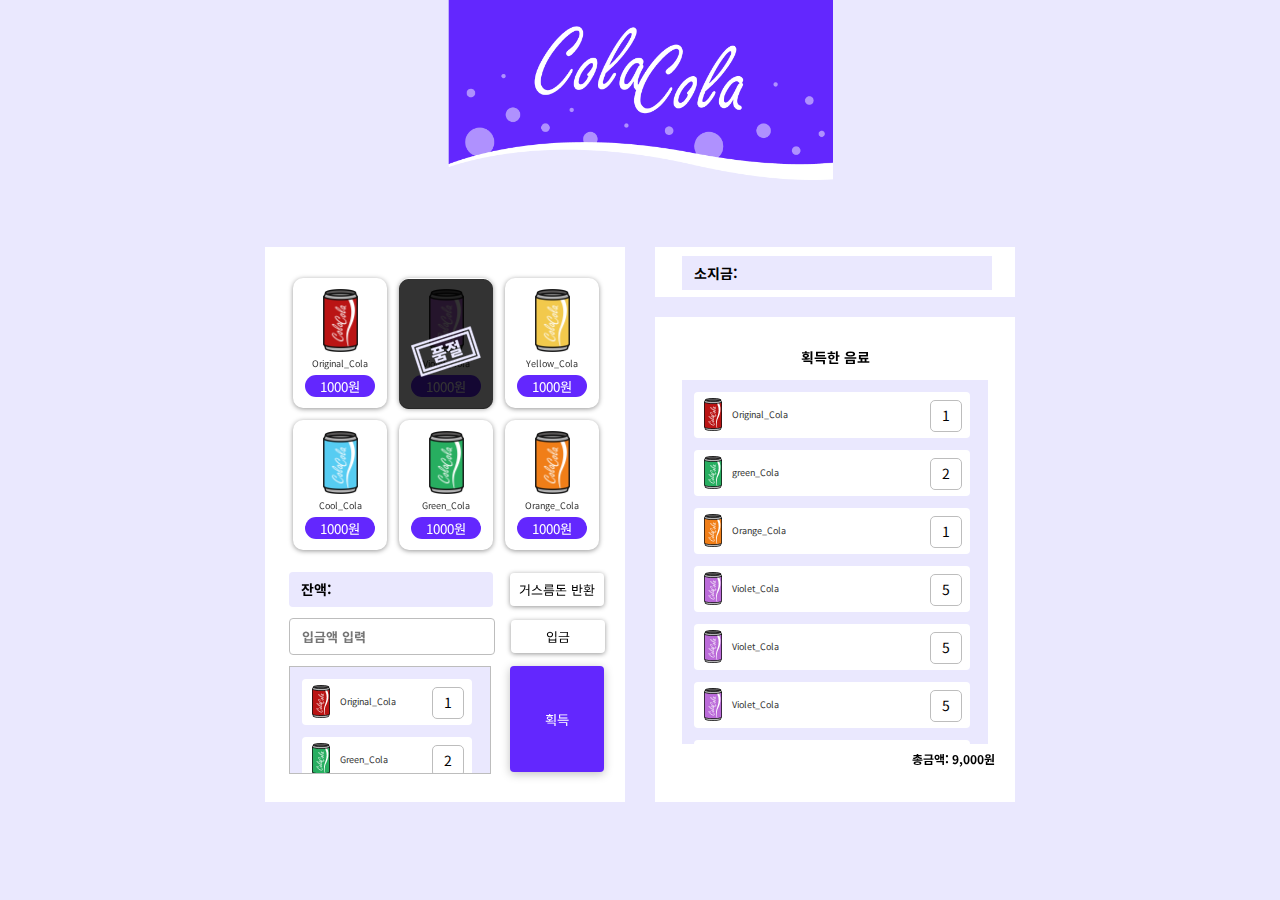
==== index.html @ 838c1625 "css 수정" ====
<!DOCTYPE html>
<html lang="ko">
<head>
    <link rel="stylesheet" href="reset.css">
    <link rel="stylesheet" href="style.css">
    <meta charset="UTF-8">
    <meta http-equiv="X-UA-Compatible" content="IE=edge">
    <meta name="viewport" content="width=device-width, initial-scale=1.0">
    <title>벤딩머신</title>
</head>
<body>
    <header class="header">
        <img class="logo-cola" src="images/logo.png" alt="코카콜라">
    </header>

    <main class="main">
        <!--음료수 고르기-->
        <section class="wrap1">
                <section class="select-cola-wrap">
                    <article class="select-cola">
                        <img src="images/Original_Cola.png" alt="original" class="img-cola">
                        <p class="">Original_Cola</p>
                        <button href="#none" class="price">1000원</button>
                    </article>
                    <article class="select-cola soldOut-cola">
                            <img src="images/Violet_Cola.png" alt="violet" class="img-cola">
                            <p class="">Violet_Cola</p>
                            <button href="#none" class="price">1000원</button>
                    </article>
                    <article class="select-cola">
                        <img src="images/Yellow_Cola.png" alt="yellow" class="img-cola">
                        <p class="">Yellow_Cola</p>
                        <button href="#none" class="price">1000원</button>
                    </article>
                        <article class="select-cola">
                            <img src="images/Cool_Cola.png" alt="cool" class="img-cola">
                            <p class="">Cool_Cola</p>
                            <button href="#none" class="price">1000원</button>
                    </article>
                    <article class="select-cola">
                        <img src="images/Green_Cola.png" alt="green" class="img-cola">
                        <p class="">Green_Cola</p>
                        <button href="#none" class="price">1000원</button>
                    </article>
                    <article class="select-cola">
                        <img src="images/Orange_Cola.png" alt="orange" class="img-cola">
                        <p class="">Orange_Cola</p>
                        <button href="#none" class="price">1000원</button>
                    </article>
                </section>

                <!--돈 계산 form-->
                <form class="form-counting" action="#none" method="post">
                    <input type="text" placeholder="잔액:" class="txt-remain">
                    <button class="bttn-remain" type="submit"> 거스름돈 반환</button>
                    <input type="text" placeholder="입금액 입력" class="txt-deposit">
                    <button class="bttn-deposit" type="submit">입금</button>
                </form>

                <!--선택 음료  확인-->
                <article class="wrap-check-menu scroll">
                    <article class="box-check-menu">
                        <img src="images/콜라_mini_red.png" alt="original">
                        <h2>Original_Cola</h2>
                        <data>1</data>
                    </article>
                    <article class="box-check-menu">
                        <img src="images/콜라_mini_green.png" alt="green">
                        <h2>Green_Cola</h2>
                        <data>2</data>
                    </article>
                    <article class="box-check-menu">
                        <img src="images/콜라_mini_green.png" alt="green">
                        <h2>Green_Cola</h2>
                        <data>3</data>
                    </article>
                </article>

                <button class="bttn-get">획득</button>

        
        </section> <!--wrap1-->

        <section class="wrap2">
            <section class="my-money">
                <input type="text" placeholder="소지금:">
            </section>
            <section class="get-list">
                <h1>획득한 음료</h1>
                <section class="get-list-box scroll ">
                    <article class="get-list-menu">
                        <img src="images/콜라_mini_red.png" alt="original">
                        <h2>Original_Cola</h2>
                        <p>1</p>
                    </article>
                    <article class="get-list-menu">
                        <img src="images/콜라_mini_green.png" alt="green">
                        <h2>green_Cola</h2>
                        <p>2</p>
                    </article>
                    <article class="get-list-menu">
                        <img src="images/콜라_mini_orange.png" alt="orange">
                        <h2>Orange_Cola</h2>
                        <p>1</p>
                    </article>
                    <article class="get-list-menu">
                        <img src="images/콜라_mini_violet.png" alt="Violet">
                        <h2>Violet_Cola</h2>
                        <p>5</p>
                    </article>
                    <article class="get-list-menu">
                        <img src="images/콜라_mini_violet.png" alt="Violet">
                        <h2>Violet_Cola</h2>
                        <p>5</p>
                    </article>

                    <article class="get-list-menu">
                        <img src="images/콜라_mini_violet.png" alt="Violet">
                        <h2>Violet_Cola</h2>
                        <p>5</p>
                    </article>

                    <article class="get-list-menu">
                        <img src="images/콜라_mini_violet.png" alt="Violet">
                        <h2>Violet_Cola</h2>
                        <p>5</p>
                    </article>

                    <article class="get-list-menu">
                        <img src="images/콜라_mini_violet.png" alt="Violet">
                        <h2>Violet_Cola</h2>
                        <p>5</p>
                    </article>

                    <article class="get-list-menu">
                        <img src="images/콜라_mini_violet.png" alt="Violet">
                        <h2>Violet_Cola</h2>
                        <p>5</p>
                    </article>
                    
                </section>
                <p class="total-cost"><strong>총금액: 9,000원</strong></p>
        </section> <!--wrap2-->

    </main>
</body>
</html>
---- style.css ----
@import url('https://fonts.googleapis.com/css2?family=Nanum+Gothic&family=Noto+Sans+KR&family=Noto+Sans:ital,wght@0,300;1,200&family=Rubik+Bubbles&display=swap');

*{
    font-family: 'Noto Sans KR';
}

input::placeholder{
    font-weight: bold;
    padding-left: 10px;
}

body{
    margin: 0;
    padding: 0;
    background-color: #EAE8FE;
}

h2{
    margin: 0;
    font-size: inherit;
    font-weight: inherit;
}

.logo-cola{
    display: block;
    width: 386px;
    margin: 0 auto;
}

.main{
    width: 750px;
    margin: 67px auto;
    padding-bottom: 31px;
    overflow: hidden;
}


.wrap1{
    width: 360px;
    background-color: white;
    overflow: hidden;
    float: left;
    padding-bottom: 28px;

}

.select-cola-wrap{
    display: flex;
    width: 326px;
    flex-wrap: wrap;
    margin-top: 31px;
    margin-right: 12px;
    padding-left: 28px;
}

.select-cola-wrap::after{
    content: url(images/품절_background.png);
    display: block;
    height: 100px;
    margin: -283px 0 0 106px;

}


.select-cola{
    margin-right: 12px;
    margin-bottom: 12px;
    width: 94px;
    height: 130px;
    text-align: center;
    box-shadow: 0 1px 5px 0 #969696;
    border-radius: 10px;
}

.select-cola:hover{
    outline: 3px solid #6327FE;
}

.select-cola .img-cola{
    width: 35px;
    margin-top: 11px;
}

.select-cola p{
    font-size: 9px;
    color: #333333;
    margin: 6px 0 7px 0;
}

.select-cola .price{
    border: 0;
    width: 70px;
    height: 22px;
    background-color: #6327FE;
    border-radius: 50px;
    color: white;
}

.form-counting{
    margin: 10px 0 11px 24px;

}

.form-counting .txt-remain{
    margin-bottom: 11px;
    margin-right: 13px;
    width: 200px;
    height: 33px;
    background-color: #EAE8FE;
    border: 0;
    border-radius: 4px;
}


.txt-remain::placeholder{
    font-size: 14px;
    line-height: 20px;
    color: black;
}

.form-counting .txt-deposit{
    margin-right: 12px;
    width: 200px;
    height: 33px;
    background-color: #ffffff;
    font-weight: 500;
    font-size: 13px;
    color: #BDBDBD;
    border-radius: 4px;
    border: 1px solid #BDBDBD;
}

.form-counting .bttn-remain, .form-counting .bttn-deposit
{
    width: 94px;
    height: 33px;
    border: 0;
    background: #FFFFFF;
    box-shadow: 0 1px 5px 0 #969696;
    border-radius: 4px;
    font-size: 13px;
}

.wrap-check-menu{
    float: left;
    width: 200px;
    height: 106px;
    margin-left: 24px;
    background-color: #EAE8FE;
    border: 1px solid #BDBDBD;
    overflow: hidden scroll ;
}

.box-check-menu{
    margin: 12px 0 6px 12px;
    width: 170px;
    height: 46px;
    background-color: white;
    border-radius: 4px;  
    overflow: hidden;
}

.box-check-menu img{
    float: left; 
    margin-left: 10px ;
    margin-top: 6px;
}

.box-check-menu h2{
    float: left;
    font-size: 9px;
    color: #333333;
    margin-left: 10px;
    margin-top: 18px;
}

.box-check-menu data{
    float: right;
    margin: 8px;
    width: 30px;
    height: 30px;
    border: 1px solid #BDBDBD;
    border-radius: 5px;
    font-size: 14px;
    text-align: center;
    vertical-align: middle;
    line-height: 2;
}

.bttn-get{
    float: right;
    margin-right: 21px;
    width: 94px;
    height: 106px;
    background-color: #6327FE;
    box-shadow: 0px 2px 10px rgba(0, 0, 0, 0.25);
    border-radius: 4px;
    border: 0;
    color: #FFFFFF;

}


.wrap2{
    width: 360px;
    float: right;
}

.my-money{
    width: 360px;
    height: 50px;
    background-color: white;
    margin-bottom: 20px;
}

.my-money input{
    width: 306px;
    height: 32px;
    background-color: #EAE8FE;
    border: 0;
    margin: 9px 27px;
}

.my-money input::placeholder{
    font-size: 14px;
    line-height: 20px;
    color: black;
}

.get-list{
    width: 360px;
    background-color: white;
    padding: 30px 0 35px 0 ;
}

.get-list h1{
    font-weight: 700;
    font-size: 14px;
    line-height: 20px;
    text-align: center;
    padding-bottom: 13px;

}

.get-list-box{
    width: 306px;
    height: 364px;
    overflow: hidden scroll;
    background-color: #EAE8FE;
    margin: 0 auto;
}

.get-list-menu{
    margin: 12px 0 6px 12px;
    width: 276px;
    height: 46px;
    background-color: white;
    border-radius: 4px;  
    overflow: hidden;
}

.get-list-menu img{
    float: left; 
    margin-left: 10px ;
    margin-top: 6px;
}

.get-list-menu h2{
    float: left;
    font-size: 9px;
    color: #333333;
    margin-left: 10px;
    margin-top: 18px;
}

.get-list-menu p{
    float: right;
    margin: 8px;
    width: 30px;
    height: 30px;
    border: 1px solid #BDBDBD;
    border-radius: 5px;
    font-size: 14px;
    text-align: center;
    vertical-align: middle;
    line-height: 2;
}

.total-cost{
    font-weight: bold;
    font-size: 12px;
    line-height: 17px;
    text-align: right;
    padding: 6px 20px 0 0 ;
}

/* 스크롤바 설정*/
.scroll::-webkit-scrollbar{
    width: 6px;
}

/* 스크롤바 막대 설정*/
.scroll::-webkit-scrollbar-thumb{
    height: 17%;
    background-color: rgb(209, 209, 209);
    /* 스크롤바 둥글게 설정    */
    border-radius: 10px;    
}

/* 스크롤바 뒷 배경 설정*/
.scroll::-webkit-scrollbar-track{
    background-color: rgb(255, 255, 255);
}
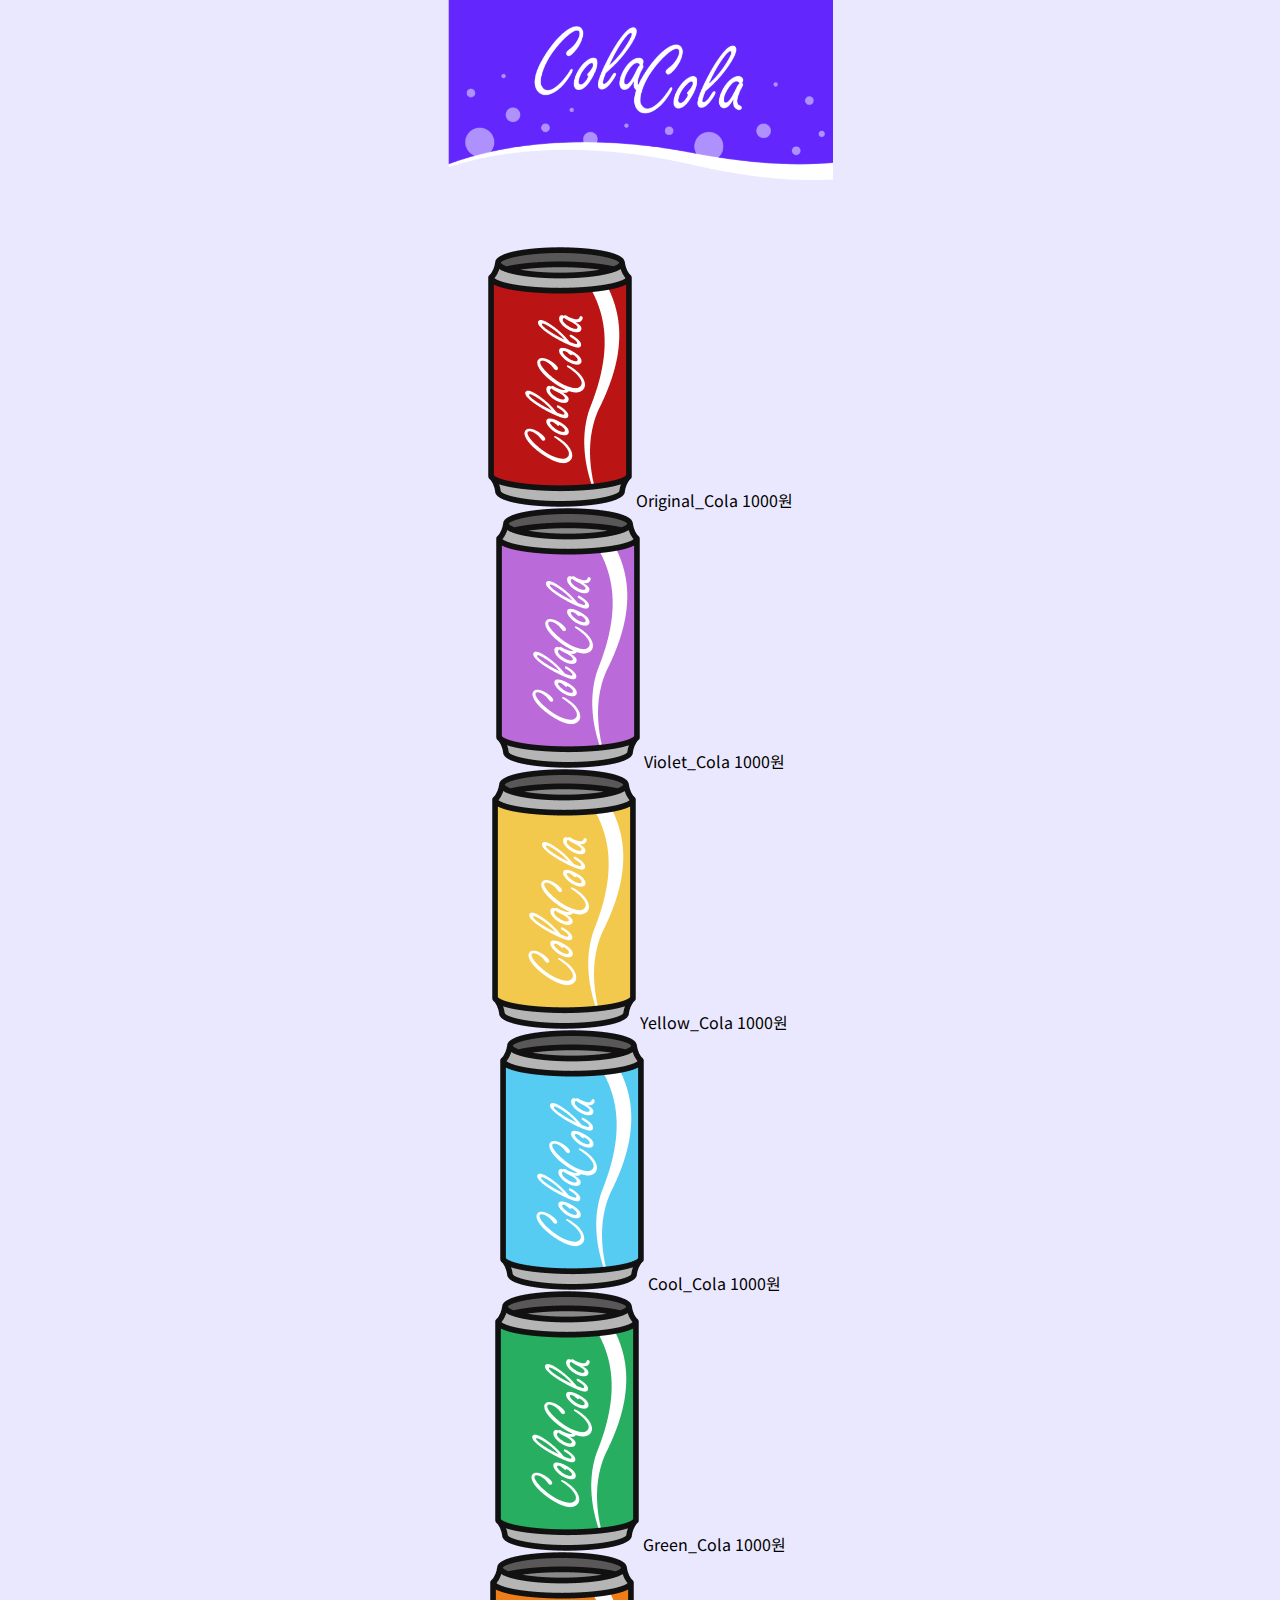
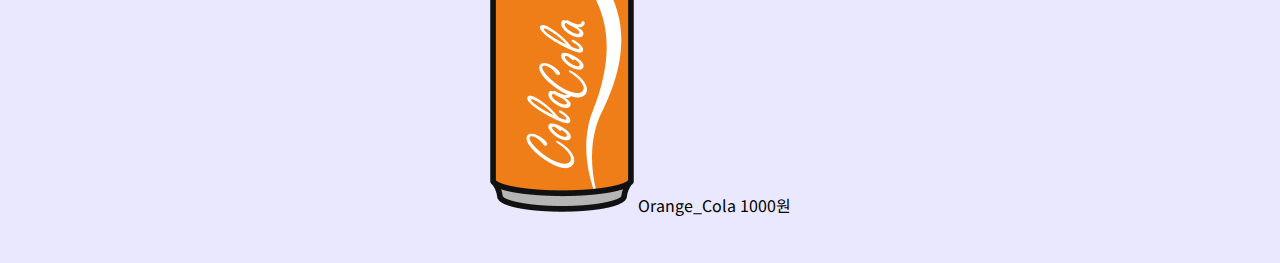
==== commit 39adc695: "수정" ====
--- a/index.html
+++ b/index.html
@@ -1,147 +1,67 @@
 <!DOCTYPE html>
 <html lang="ko">
 <head>
+    <link rel="preconnect" href="https://fonts.googleapis.com">
+    <link rel="preconnect" href="https://fonts.gstatic.com" crossorigin>
+    <link href="https://fonts.googleapis.com/css2?family=Noto+Sans+KR:wght@500;700&display=swap" rel="stylesheet">
     <link rel="stylesheet" href="reset.css">
     <link rel="stylesheet" href="style.css">
     <meta charset="UTF-8">
     <meta http-equiv="X-UA-Compatible" content="IE=edge">
     <meta name="viewport" content="width=device-width, initial-scale=1.0">
-    <title>벤딩머신</title>
+    <title>Vending-Machine</title>
 </head>
+
 <body>
-    <header class="header">
-        <img class="logo-cola" src="images/logo.png" alt="코카콜라">
-    </header>
-
-    <main class="main">
-        <!--음료수 고르기-->
-        <section class="wrap1">
-                <section class="select-cola-wrap">
-                    <article class="select-cola">
-                        <img src="images/Original_Cola.png" alt="original" class="img-cola">
-                        <p class="">Original_Cola</p>
-                        <button href="#none" class="price">1000원</button>
-                    </article>
-                    <article class="select-cola soldOut-cola">
-                            <img src="images/Violet_Cola.png" alt="violet" class="img-cola">
-                            <p class="">Violet_Cola</p>
-                            <button href="#none" class="price">1000원</button>
-                    </article>
-                    <article class="select-cola">
-                        <img src="images/Yellow_Cola.png" alt="yellow" class="img-cola">
-                        <p class="">Yellow_Cola</p>
-                        <button href="#none" class="price">1000원</button>
-                    </article>
-                        <article class="select-cola">
-                            <img src="images/Cool_Cola.png" alt="cool" class="img-cola">
-                            <p class="">Cool_Cola</p>
-                            <button href="#none" class="price">1000원</button>
-                    </article>
-                    <article class="select-cola">
-                        <img src="images/Green_Cola.png" alt="green" class="img-cola">
-                        <p class="">Green_Cola</p>
-                        <button href="#none" class="price">1000원</button>
-                    </article>
-                    <article class="select-cola">
-                        <img src="images/Orange_Cola.png" alt="orange" class="img-cola">
-                        <p class="">Orange_Cola</p>
-                        <button href="#none" class="price">1000원</button>
-                    </article>
-                </section>
-
-                <!--돈 계산 form-->
-                <form class="form-counting" action="#none" method="post">
-                    <input type="text" placeholder="잔액:" class="txt-remain">
-                    <button class="bttn-remain" type="submit"> 거스름돈 반환</button>
-                    <input type="text" placeholder="입금액 입력" class="txt-deposit">
-                    <button class="bttn-deposit" type="submit">입금</button>
-                </form>
-
-                <!--선택 음료  확인-->
-                <article class="wrap-check-menu scroll">
-                    <article class="box-check-menu">
-                        <img src="images/콜라_mini_red.png" alt="original">
-                        <h2>Original_Cola</h2>
-                        <data>1</data>
-                    </article>
-                    <article class="box-check-menu">
-                        <img src="images/콜라_mini_green.png" alt="green">
-                        <h2>Green_Cola</h2>
-                        <data>2</data>
-                    </article>
-                    <article class="box-check-menu">
-                        <img src="images/콜라_mini_green.png" alt="green">
-                        <h2>Green_Cola</h2>
-                        <data>3</data>
-                    </article>
-                </article>
-
-                <button class="bttn-get">획득</button>
-
-        
-        </section> <!--wrap1-->
-
-        <section class="wrap2">
-            <section class="my-money">
-                <input type="text" placeholder="소지금:">
-            </section>
-            <section class="get-list">
-                <h1>획득한 음료</h1>
-                <section class="get-list-box scroll ">
-                    <article class="get-list-menu">
-                        <img src="images/콜라_mini_red.png" alt="original">
-                        <h2>Original_Cola</h2>
-                        <p>1</p>
-                    </article>
-                    <article class="get-list-menu">
-                        <img src="images/콜라_mini_green.png" alt="green">
-                        <h2>green_Cola</h2>
-                        <p>2</p>
-                    </article>
-                    <article class="get-list-menu">
-                        <img src="images/콜라_mini_orange.png" alt="orange">
-                        <h2>Orange_Cola</h2>
-                        <p>1</p>
-                    </article>
-                    <article class="get-list-menu">
-                        <img src="images/콜라_mini_violet.png" alt="Violet">
-                        <h2>Violet_Cola</h2>
-                        <p>5</p>
-                    </article>
-                    <article class="get-list-menu">
-                        <img src="images/콜라_mini_violet.png" alt="Violet">
-                        <h2>Violet_Cola</h2>
-                        <p>5</p>
-                    </article>
-
-                    <article class="get-list-menu">
-                        <img src="images/콜라_mini_violet.png" alt="Violet">
-                        <h2>Violet_Cola</h2>
-                        <p>5</p>
-                    </article>
-
-                    <article class="get-list-menu">
-                        <img src="images/콜라_mini_violet.png" alt="Violet">
-                        <h2>Violet_Cola</h2>
-                        <p>5</p>
-                    </article>
-
-                    <article class="get-list-menu">
-                        <img src="images/콜라_mini_violet.png" alt="Violet">
-                        <h2>Violet_Cola</h2>
-                        <p>5</p>
-                    </article>
-
-                    <article class="get-list-menu">
-                        <img src="images/콜라_mini_violet.png" alt="Violet">
-                        <h2>Violet_Cola</h2>
-                        <p>5</p>
-                    </article>
-                    
-                </section>
-                <p class="total-cost"><strong>총금액: 9,000원</strong></p>
-        </section> <!--wrap2-->
-
-    </main>
+    <div id="app">
+        <h1 class="tit-logo ir">cola cola</h1>
+        <section class="vending-machine">
+            <h2 class="ir">자판기 화면</h2>
+            <ul class="list-cola">
+                <li>
+                    <button type="button" class="btn-cola">
+                        <img class="img-cola" src="images/Original_Cola.png" alt="">
+                        <strong class="tit-cola">Original_Cola</strong>
+                        <span class="txt-price">1000원</span>
+                    </button>
+                </li>
+                <li>
+                    <button type="button" class="btn-cola">
+                        <img class="img-cola" src="images/Violet_Cola.png" alt="">
+                        <strong class="tit-cola">Violet_Cola</strong>
+                        <span class="txt-price">1000원</span>
+                    </button>
+                </li>
+                <li>
+                    <button type="button" class="btn-cola">
+                        <img class="img-cola" src="images/Yellow_Cola.png" alt="">
+                        <strong class="tit-cola">Yellow_Cola</strong>
+                        <span class="txt-price">1000원</span>
+                    </button>
+                </li>
+                <li>
+                    <button type="button" class="btn-cola">
+                        <img class="img-cola" src="images/Cool_Cola.png" alt="">
+                        <strong class="tit-cola">Cool_Cola</strong>
+                        <span class="txt-price">1000원</span>
+                    </button>
+                </li>
+                <li>
+                    <button type="button" class="btn-cola">
+                        <img class="img-cola" src="images/Green_Cola.png" alt="">
+                        <strong class="tit-cola">Green_Cola</strong>
+                        <span class="txt-price">1000원</span>
+                    </button>
+                </li>
+                <li>
+                    <button type="button" class="btn-cola">
+                        <img class="img-cola" src="images/Orange_Cola.png" alt="">
+                        <strong class="tit-cola">Orange_Cola</strong>
+                        <span class="txt-price">1000원</span>
+                    </button>
+                </li>
+            </ul>
+        </section>
+    </div>
 </body>
 </html>
--- a/style.css
+++ b/style.css
@@ -1,314 +1,35 @@
-@import url('https://fonts.googleapis.com/css2?family=Nanum+Gothic&family=Noto+Sans+KR&family=Noto+Sans:ital,wght@0,300;1,200&family=Rubik+Bubbles&display=swap');
+@charset "utf-8";
 
-*{
-    font-family: 'Noto Sans KR';
+body{
+    background-color: #eae8fe;
 }
 
-input::placeholder{
-    font-weight: bold;
-    padding-left: 10px;
+.img-item{
+    display: block;
 }
 
-body{
-    margin: 0;
-    padding: 0;
-    background-color: #EAE8FE;
+#app{
+    display: flex;
+    flex-wrap: wrap;
+    justify-content: center;
+    gap: 0 28px;
+    margin: 247px 0 50px 0;
+    font-family: 'Noto Sans KR', sans-serif;
 }
 
-h2{
-    margin: 0;
-    font-size: inherit;
-    font-weight: inherit;
+#app .tit-logo{
+    position: fixed;
+    top: 0;
+    background-image: url(images/logo.png);
+    width: 100%;
+    max-width: 386px;
+    height: 180px;
+    background-size: 100%;
+    background-repeat: no-repeat;
+    background-position: center;
+} 
+
+#app .vending-machine{
+    fl
 }
-
-.logo-cola{
-    display: block;
-    width: 386px;
-    margin: 0 auto;
-}
-
-.main{
-    width: 750px;
-    margin: 67px auto;
-    padding-bottom: 31px;
-    overflow: hidden;
-}
-
-
-.wrap1{
-    width: 360px;
-    background-color: white;
-    overflow: hidden;
-    float: left;
-    padding-bottom: 28px;
-
-}
-
-.select-cola-wrap{
-    display: flex;
-    width: 326px;
-    flex-wrap: wrap;
-    margin-top: 31px;
-    margin-right: 12px;
-    padding-left: 28px;
-}
-
-.select-cola-wrap::after{
-    content: url(images/품절_background.png);
-    display: block;
-    height: 100px;
-    margin: -283px 0 0 106px;
-
-}
-
-
-.select-cola{
-    margin-right: 12px;
-    margin-bottom: 12px;
-    width: 94px;
-    height: 130px;
-    text-align: center;
-    box-shadow: 0 1px 5px 0 #969696;
-    border-radius: 10px;
-}
-
-.select-cola:hover{
-    outline: 3px solid #6327FE;
-}
-
-.select-cola .img-cola{
-    width: 35px;
-    margin-top: 11px;
-}
-
-.select-cola p{
-    font-size: 9px;
-    color: #333333;
-    margin: 6px 0 7px 0;
-}
-
-.select-cola .price{
-    border: 0;
-    width: 70px;
-    height: 22px;
-    background-color: #6327FE;
-    border-radius: 50px;
-    color: white;
-}
-
-.form-counting{
-    margin: 10px 0 11px 24px;
-
-}
-
-.form-counting .txt-remain{
-    margin-bottom: 11px;
-    margin-right: 13px;
-    width: 200px;
-    height: 33px;
-    background-color: #EAE8FE;
-    border: 0;
-    border-radius: 4px;
-}
-
-
-.txt-remain::placeholder{
-    font-size: 14px;
-    line-height: 20px;
-    color: black;
-}
-
-.form-counting .txt-deposit{
-    margin-right: 12px;
-    width: 200px;
-    height: 33px;
-    background-color: #ffffff;
-    font-weight: 500;
-    font-size: 13px;
-    color: #BDBDBD;
-    border-radius: 4px;
-    border: 1px solid #BDBDBD;
-}
-
-.form-counting .bttn-remain, .form-counting .bttn-deposit
-{
-    width: 94px;
-    height: 33px;
-    border: 0;
-    background: #FFFFFF;
-    box-shadow: 0 1px 5px 0 #969696;
-    border-radius: 4px;
-    font-size: 13px;
-}
-
-.wrap-check-menu{
-    float: left;
-    width: 200px;
-    height: 106px;
-    margin-left: 24px;
-    background-color: #EAE8FE;
-    border: 1px solid #BDBDBD;
-    overflow: hidden scroll ;
-}
-
-.box-check-menu{
-    margin: 12px 0 6px 12px;
-    width: 170px;
-    height: 46px;
-    background-color: white;
-    border-radius: 4px;  
-    overflow: hidden;
-}
-
-.box-check-menu img{
-    float: left; 
-    margin-left: 10px ;
-    margin-top: 6px;
-}
-
-.box-check-menu h2{
-    float: left;
-    font-size: 9px;
-    color: #333333;
-    margin-left: 10px;
-    margin-top: 18px;
-}
-
-.box-check-menu data{
-    float: right;
-    margin: 8px;
-    width: 30px;
-    height: 30px;
-    border: 1px solid #BDBDBD;
-    border-radius: 5px;
-    font-size: 14px;
-    text-align: center;
-    vertical-align: middle;
-    line-height: 2;
-}
-
-.bttn-get{
-    float: right;
-    margin-right: 21px;
-    width: 94px;
-    height: 106px;
-    background-color: #6327FE;
-    box-shadow: 0px 2px 10px rgba(0, 0, 0, 0.25);
-    border-radius: 4px;
-    border: 0;
-    color: #FFFFFF;
-
-}
-
-
-.wrap2{
-    width: 360px;
-    float: right;
-}
-
-.my-money{
-    width: 360px;
-    height: 50px;
-    background-color: white;
-    margin-bottom: 20px;
-}
-
-.my-money input{
-    width: 306px;
-    height: 32px;
-    background-color: #EAE8FE;
-    border: 0;
-    margin: 9px 27px;
-}
-
-.my-money input::placeholder{
-    font-size: 14px;
-    line-height: 20px;
-    color: black;
-}
-
-.get-list{
-    width: 360px;
-    background-color: white;
-    padding: 30px 0 35px 0 ;
-}
-
-.get-list h1{
-    font-weight: 700;
-    font-size: 14px;
-    line-height: 20px;
-    text-align: center;
-    padding-bottom: 13px;
-
-}
-
-.get-list-box{
-    width: 306px;
-    height: 364px;
-    overflow: hidden scroll;
-    background-color: #EAE8FE;
-    margin: 0 auto;
-}
-
-.get-list-menu{
-    margin: 12px 0 6px 12px;
-    width: 276px;
-    height: 46px;
-    background-color: white;
-    border-radius: 4px;  
-    overflow: hidden;
-}
-
-.get-list-menu img{
-    float: left; 
-    margin-left: 10px ;
-    margin-top: 6px;
-}
-
-.get-list-menu h2{
-    float: left;
-    font-size: 9px;
-    color: #333333;
-    margin-left: 10px;
-    margin-top: 18px;
-}
-
-.get-list-menu p{
-    float: right;
-    margin: 8px;
-    width: 30px;
-    height: 30px;
-    border: 1px solid #BDBDBD;
-    border-radius: 5px;
-    font-size: 14px;
-    text-align: center;
-    vertical-align: middle;
-    line-height: 2;
-}
-
-.total-cost{
-    font-weight: bold;
-    font-size: 12px;
-    line-height: 17px;
-    text-align: right;
-    padding: 6px 20px 0 0 ;
-}
-
-/* 스크롤바 설정*/
-.scroll::-webkit-scrollbar{
-    width: 6px;
-}
-
-/* 스크롤바 막대 설정*/
-.scroll::-webkit-scrollbar-thumb{
-    height: 17%;
-    background-color: rgb(209, 209, 209);
-    /* 스크롤바 둥글게 설정    */
-    border-radius: 10px;    
-}
-
-/* 스크롤바 뒷 배경 설정*/
-.scroll::-webkit-scrollbar-track{
-    background-color: rgb(255, 255, 255);
-}
-
+    
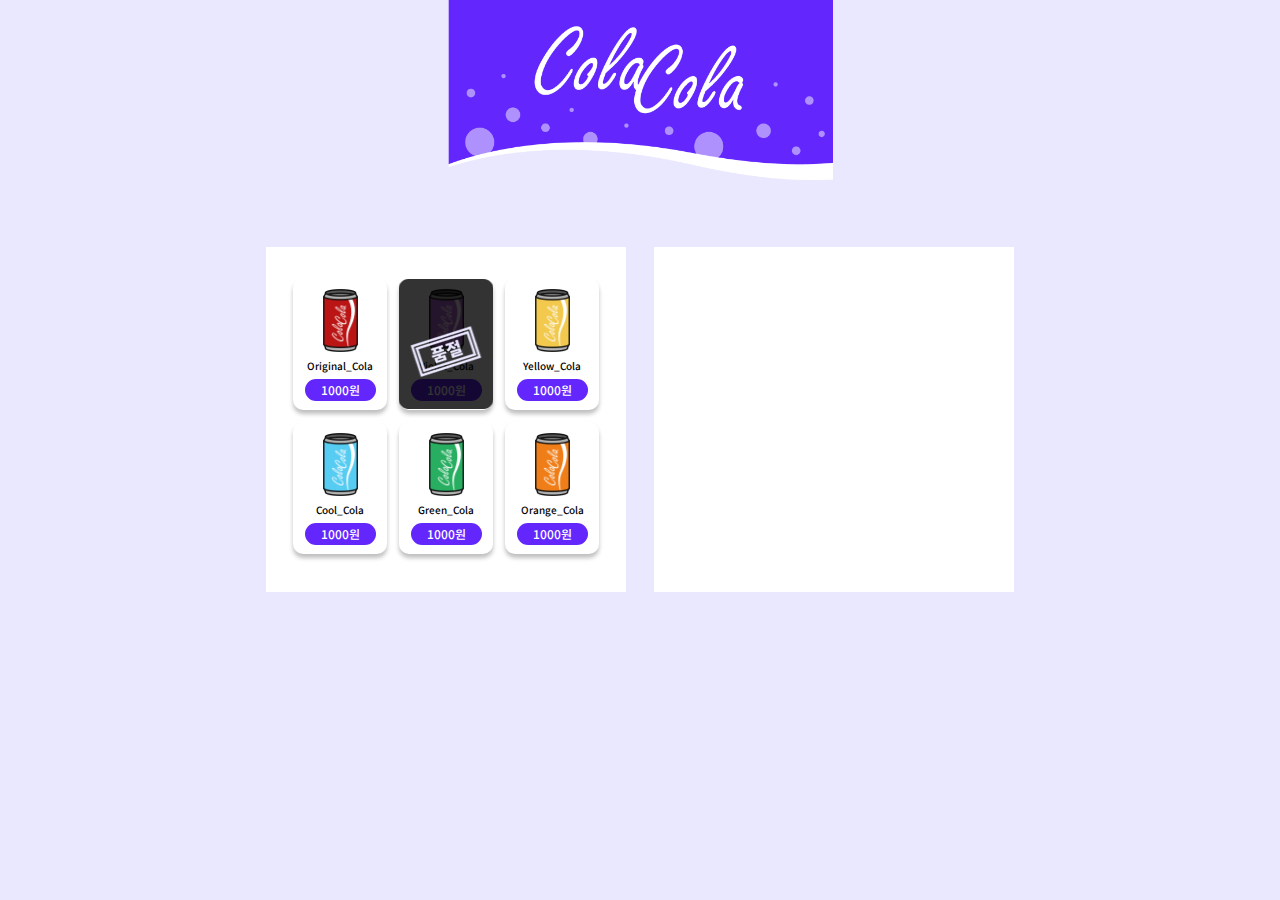
==== commit 6710bcc5: "css수정" ====
--- a/index.html
+++ b/index.html
@@ -25,7 +25,7 @@
                         <span class="txt-price">1000원</span>
                     </button>
                 </li>
-                <li>
+                <li class="sold-out">
                     <button type="button" class="btn-cola">
                         <img class="img-cola" src="images/Violet_Cola.png" alt="">
                         <strong class="tit-cola">Violet_Cola</strong>
@@ -62,6 +62,11 @@
                 </li>
             </ul>
         </section>
+
+
+        <section class="my-info">
+
+        </section>
     </div>
 </body>
 </html>
--- a/style.css
+++ b/style.css
@@ -29,7 +29,88 @@
     background-position: center;
 } 
 
+#app .vending-machine, #app .my-info{
+    width: 360px;
+    background-color: white;
+    box-sizing: border-box;
+    position: relative;
+}
+
 #app .vending-machine{
-    fl
+    padding: 31px 27px 38px;
+}
+
+.vending-machine .list-cola{
+    display: grid;
+    grid-template-columns: repeat(3, 1fr);
+    gap: 12px;
 }
     
+.vending-machine .list-cola li{
+    position: relative;
+    width: 94px;
+    box-shadow: 0px 4px 4px rgba(0, 0, 0, 0.25);
+    border-radius: 10px;
+    
+}
+
+.vending-machine .list-cola li:hover{
+    outline: #6327FE 3px solid;
+    cursor: pointer;
+}
+
+.list-cola li .btn-cola {
+    padding: 11px 0 9px;
+}
+
+.list-cola li .img-cola{
+    width: 35px;
+}
+
+.list-cola li .tit-cola{
+    display: block;
+    font-weight: 500;
+    font-size: 10px;
+    line-height: 13px;
+    margin: 6px 10px 7px;
+
+}
+
+.list-cola li .txt-price{
+    display: inline-block;
+    padding: 5px 16px;
+    background-color: #6327FE;
+    border-radius: 50px;
+    font-weight: 500;
+    font-size: 12px;
+    color: white;
+    box-sizing: border-box;
+}
+
+/*sold-out*/
+.vending-machine .list-cola li.sold-out::after{
+    content: '';
+    display: block;
+    top:0;
+    left: 0;
+    position: absolute;
+    z-index: 10;
+    width: 100%;
+    height: 100%;
+    background:no-repeat center/ 95px 130px url('images/Sold-out.png');
+}
+
+.vending-machine .list-cola li.sold-out:hover{
+    cursor: none;
+    outline: none;
+}
+
+.vending-machine .list-cola li.sold-out::after{
+    content: '품절';
+    overflow: hidden;
+    position: absolute;
+    text-indent: -9999px;
+    line-height: 0;
+    font-size: 1px;
+    color: transparent;
+}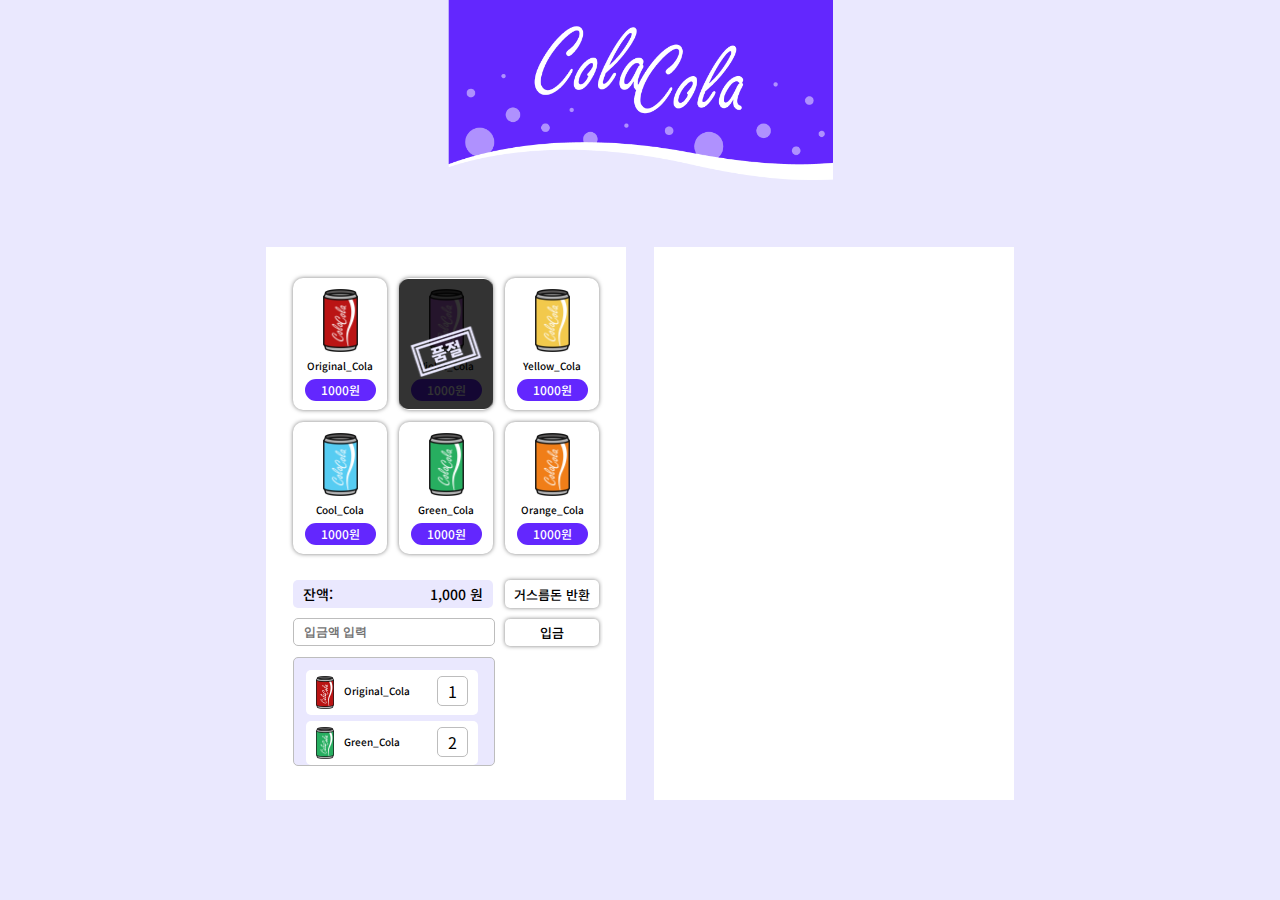
==== commit 0888f17d: "css수정" ====
--- a/index.html
+++ b/index.html
@@ -61,12 +61,38 @@
                     </button>
                 </li>
             </ul>
+            <section class="cont-counter">
+                <h2 class="ir">구매 및 획득</h2>
+                <div class="info-balance">
+                    잔액: 
+                    <strong class="num-balance">1,000 원</strong>
+                </div>
+                <button type="button" class="btn-return">거스름돈 반환</button>
+                <input type="number" placeholder="입금액 입력" class="deposit-money">
+                <button type="button" class="btn-deposit">입금</button>
+
+                <div class="cont-shoppingList">
+                    <ul class="shoppingList-cola">
+                        <li>
+                            <img class="img-shoppingList" src="images/Original_Cola.png" alt="">
+                            <strong class="tit-shoppingList">Original_Cola</strong>
+                            <data class="shoppingList-count">1</data>
+                        </li>
+                        <li>
+                            <img class="img-shoppingList" src="images/Green_Cola.png" alt="">
+                            <strong class="tit-shoppingList">Green_Cola</strong>
+                            <data class="shoppingList-count">2</data>
+                        </li>
+                    </ul>
+                </div>
+            </section>
+        </section> <!--vending-machine-->
+
+        <section class="my-info">
         </section>
 
 
-        <section class="my-info">
 
-        </section>
     </div>
 </body>
 </html>
--- a/style.css
+++ b/style.css
@@ -33,11 +33,11 @@
     width: 360px;
     background-color: white;
     box-sizing: border-box;
-    position: relative;
+    /*position: relative;*/
 }
 
 #app .vending-machine{
-    padding: 31px 27px 38px;
+    padding: 31px 27px 28px;
 }
 
 .vending-machine .list-cola{
@@ -49,7 +49,7 @@
 .vending-machine .list-cola li{
     position: relative;
     width: 94px;
-    box-shadow: 0px 4px 4px rgba(0, 0, 0, 0.25);
+    box-shadow: 0px 0px 4px rgba(0, 0, 0, 0.5);
     border-radius: 10px;
     
 }
@@ -88,15 +88,18 @@
 }
 
 /*sold-out*/
+.vending-machine .list-cola li.sold-out{
+    position: relative;
+}
 .vending-machine .list-cola li.sold-out::after{
     content: '';
     display: block;
     top:0;
     left: 0;
+    width: 100%;
+    height: 100%;
     position: absolute;
     z-index: 10;
-    width: 100%;
-    height: 100%;
     background:no-repeat center/ 95px 130px url('images/Sold-out.png');
 }
 
@@ -113,4 +116,113 @@
     line-height: 0;
     font-size: 1px;
     color: transparent;
+}
+
+
+/*계산하기*/
+.cont-counter{
+    display: flex;
+    flex-wrap: wrap;
+    width: 310px;
+    margin-top: 20px;
+    padding: 6px 0px ;
+    overflow: hidden;
+}
+
+.cont-counter .info-balance{
+    display: block;
+    width: 180px;
+    padding: 0 10px;
+    background-color: #EAE8FE;
+    font-weight: 500;
+    font-size: 14px;
+    line-height: 2;
+    vertical-align:middle;
+    border-radius: 5px;
+}
+
+.cont-counter .info-balance .num-balance{
+    float: right;
+}
+
+
+.cont-counter .btn-return{
+    width: 94px;
+    border-radius: 5px;
+    box-shadow: 0px 0px 4px rgba(0, 0, 0, 0.5);
+    font-weight: 500;
+    font-size: 13px;
+    line-height: 19px;
+    margin-left: 12px;
+}
+
+.cont-counter .deposit-money{
+    display: block;
+    width: 180px;
+    margin-top: 10px;
+    padding: 6px 10px;
+    font-weight: bold;
+    font-size: 12px;
+    border: none;
+    border-radius: 5px;
+    border: 1px solid #bdbdbd;
+}
+
+.cont-counter .btn-deposit{
+    width: 94px;
+    font-weight: 500;
+    font-size: 13px;
+    line-height: 19px;
+    border-radius: 5px;
+    box-shadow: 0px 0px 4px rgba(0, 0, 0, 0.5);
+    margin: 11px 0 0 10px;
+}
+
+.cont-shoppingList{
+    display: block;
+    width: 200px;
+    margin-top: 11px;
+    overflow-y: scroll;
+    background-color:#eae8fe;
+    border: 1px solid #bdbdbd;
+    border-radius: 5px;
+}
+
+.cont-shoppingList .shoppingList-cola{
+    padding: 12px 16px 0 12px; 
+}
+
+.cont-shoppingList .shoppingList-cola li{
+    background-color: white;
+    padding: 6px 0 ;
+    border-radius: 5px;
+    margin: 0 auto;
+    overflow: hidden;
+}
+
+.cont-shoppingList .shoppingList-cola li+li{
+    margin-top: 6px;
+}
+
+.cont-shoppingList .shoppingList-cola .img-shoppingList{
+    float: left;
+    width: 18px;
+    margin-left: 10px;
+}
+
+.cont-shoppingList .shoppingList-cola .tit-shoppingList{
+    float: left;
+    margin-left: 10px;
+    font-weight: 500;
+    font-size: 10px;
+    line-height: 30px;
+    vertical-align: middle;
+}
+
+.cont-shoppingList .shoppingList-cola .shoppingList-count{
+    float: right;
+    padding: 6px 10px;
+    margin-right: 10px;
+    border-radius: 5px;
+    border: 1px solid #bdbdbd;
 }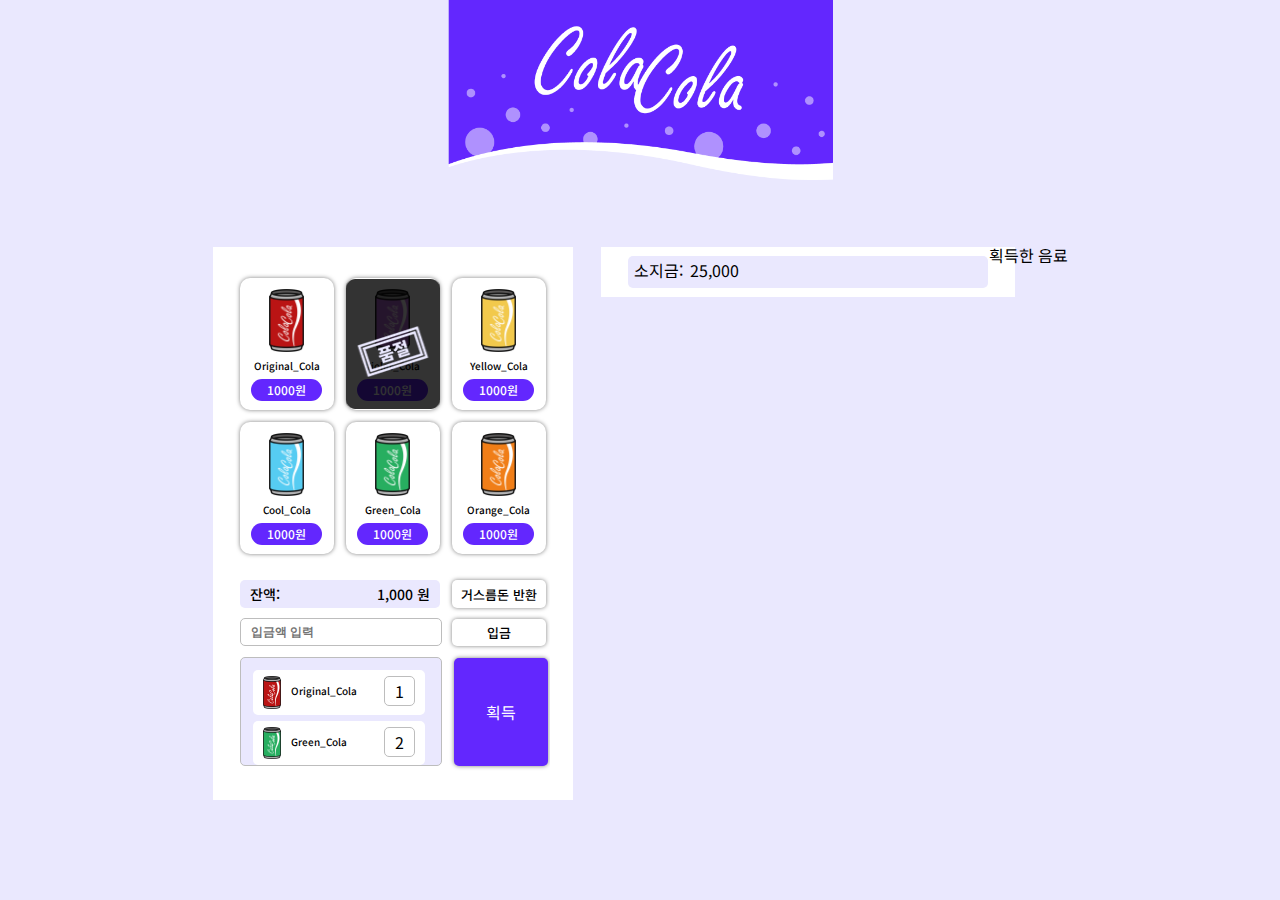
==== commit c3ccd3ee: "css 수정" ====
--- a/index.html
+++ b/index.html
@@ -62,7 +62,7 @@
                 </li>
             </ul>
             <section class="cont-counter">
-                <h2 class="ir">구매 및 획득</h2>
+                <h2 class="ir">구매 및 획득 화면</h2>
                 <div class="info-balance">
                     잔액: 
                     <strong class="num-balance">1,000 원</strong>
@@ -85,10 +85,28 @@
                         </li>
                     </ul>
                 </div>
+                <button type="button" class="btn-get">획득</button>
             </section>
         </section> <!--vending-machine-->
 
-        <section class="my-info">
+        <section class="info-buy">
+            <h2 class="ir">나의 소지금 확인 화면</h2>
+            
+            <div class="info-myMoney">
+                <div class="box-myMoney">
+                    <span>소지금:</span> 
+                    <strong class="num-myMoney">25,000</strong>
+                </div>
+            </div>
+        </section>
+
+        <section class="info-gain">
+            <h2 class="ir">획득 음료 리스트 화면</h2>
+            <div class="gain-list">
+                <strong>획득한 음료</strong>
+
+            </div>
+
         </section>
 
 
--- a/style.css
+++ b/style.css
@@ -1,12 +1,11 @@
 @charset "utf-8";
 
 body{
+
     background-color: #eae8fe;
 }
 
-.img-item{
-    display: block;
-}
+
 
 #app{
     display: flex;
@@ -18,7 +17,6 @@
 }
 
 #app .tit-logo{
-    position: fixed;
     top: 0;
     background-image: url(images/logo.png);
     width: 100%;
@@ -47,7 +45,6 @@
 }
     
 .vending-machine .list-cola li{
-    position: relative;
     width: 94px;
     box-shadow: 0px 0px 4px rgba(0, 0, 0, 0.5);
     border-radius: 10px;
@@ -91,22 +88,25 @@
 .vending-machine .list-cola li.sold-out{
     position: relative;
 }
+
+.vending-machine .list-cola li:hover{
+    pointer-events: none;
+    outline: none;
+}
+
 .vending-machine .list-cola li.sold-out::after{
     content: '';
     display: block;
+    position: absolute;
+    z-index: 10;
     top:0;
     left: 0;
     width: 100%;
     height: 100%;
-    position: absolute;
-    z-index: 10;
+    margin: 0;
     background:no-repeat center/ 95px 130px url('images/Sold-out.png');
 }
 
-.vending-machine .list-cola li.sold-out:hover{
-    cursor: none;
-    outline: none;
-}
 
 .vending-machine .list-cola li.sold-out::after{
     content: '품절';
@@ -225,4 +225,43 @@
     margin-right: 10px;
     border-radius: 5px;
     border: 1px solid #bdbdbd;
+}
+
+.btn-get{
+    display: block;
+    width: 94px;
+    margin: 12px 0 0 12px;
+    color: white;
+    border-radius: 5px;
+    background-color: #6327FE;
+    box-shadow: 0px 0px 4px rgba(0, 0, 0, 0.5);
+
+}
+
+.info-buy{
+    width: 360px;
+}
+.info-buy .info-myMoney{
+    width: 100%;
+    padding: 9px 27px;
+    margin-bottom: 20px;
+    background-color: white;
+}
+
+.info-myMoney .box-myMoney{
+    display: block;
+    padding: 6px 249px  10px  6px;
+    border-radius: 5px;
+    background-color: #eae8fe;
+}
+
+
+.box-myMoney .num-myMoney{
+    float: right;
+}
+
+.info-buy .info-gain{
+    width: 100%;
+    margin-bottom: 20px;
+    background-color: white;
 }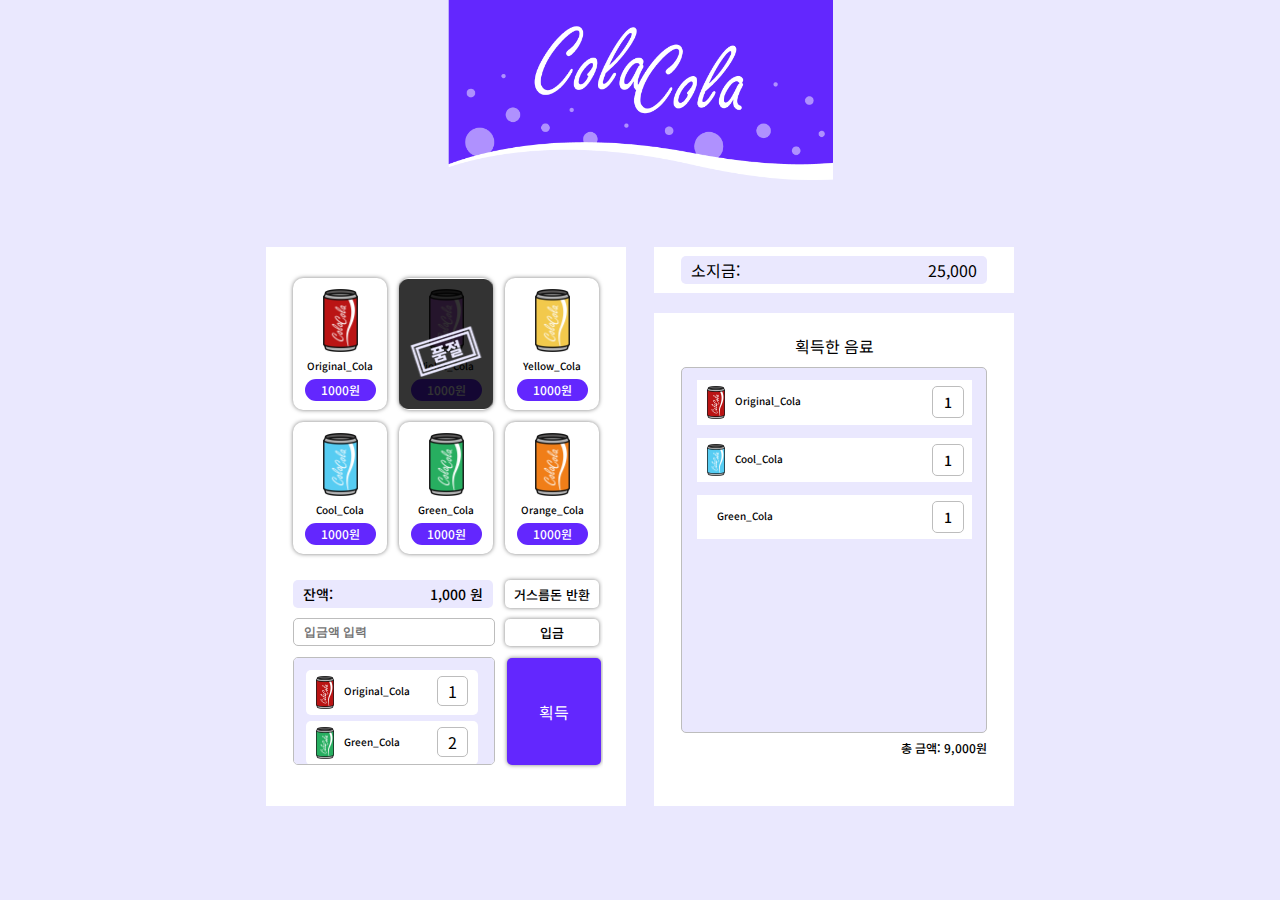
==== commit 60fef0f9: "css 수정" ====
--- a/index.html
+++ b/index.html
@@ -83,6 +83,11 @@
                             <strong class="tit-shoppingList">Green_Cola</strong>
                             <data class="shoppingList-count">2</data>
                         </li>
+                        <li>
+                            <img class="img-shoppingList" src="images/Green_Cola.png" alt="">
+                            <strong class="tit-shoppingList">Green_Cola</strong>
+                            <data class="shoppingList-count">2</data>
+                        </li>
                     </ul>
                 </div>
                 <button type="button" class="btn-get">획득</button>
@@ -94,20 +99,37 @@
             
             <div class="info-myMoney">
                 <div class="box-myMoney">
-                    <span>소지금:</span> 
+                    소지금:
                     <strong class="num-myMoney">25,000</strong>
                 </div>
             </div>
+
+            <section class="info-gain">
+                <h2 class="ir">획득 음료 리스트 화면</h2>
+                <strong class="tit-gain">획득한 음료</strong>
+                <div class="gainList">
+                    <ul class="gainList-cola">
+                        <li>
+                            <img class="img-gainList" src="images/Original_Cola.png" alt="">
+                            <strong class="tit-gainList">Original_Cola</strong>
+                            <data class="gainList-count">1</data>
+                        </li>
+                        <li>
+                            <img class="img-gainList" src="images/Cool_Cola.png" alt="">
+                            <strong class="tit-gainList">Cool_Cola</strong>
+                            <data class="gainList-count">1</data>
+                        </li>
+                        <li>
+                            <img class="img-gainList" src="images/green_Cola.png" alt="">
+                            <strong class="tit-gainList">Green_Cola</strong>
+                            <data class="gainList-count">1</data>
+                        </li>
+                    </ul>
+                    <strong class="total-cost">총 금액: 9,000원</strong>
+                </div>
+            </section>
         </section>
 
-        <section class="info-gain">
-            <h2 class="ir">획득 음료 리스트 화면</h2>
-            <div class="gain-list">
-                <strong>획득한 음료</strong>
-
-            </div>
-
-        </section>
 
 
 
--- a/style.css
+++ b/style.css
@@ -1,7 +1,6 @@
 @charset "utf-8";
 
 body{
-
     background-color: #eae8fe;
 }
 
@@ -178,9 +177,11 @@
     margin: 11px 0 0 10px;
 }
 
+
 .cont-shoppingList{
     display: block;
     width: 200px;
+    height: 106px;
     margin-top: 11px;
     overflow-y: scroll;
     background-color:#eae8fe;
@@ -241,27 +242,121 @@
 .info-buy{
     width: 360px;
 }
+
 .info-buy .info-myMoney{
-    width: 100%;
-    padding: 9px 27px;
+    width: 306px;
+    padding: 9px 27px 9px;
     margin-bottom: 20px;
     background-color: white;
 }
 
 .info-myMoney .box-myMoney{
     display: block;
-    padding: 6px 249px  10px  6px;
+    padding: 6px 0 6px 10px;
     border-radius: 5px;
     background-color: #eae8fe;
 }
 
 
 .box-myMoney .num-myMoney{
+    padding-right: 10px;
     float: right;
 }
 
-.info-buy .info-gain{
-    width: 100%;
-    margin-bottom: 20px;
+.info-gain{
+    width: 306px;
+    padding: 25px 27px 50px ;
+    box-sizing: content-box;
+    text-align: center;
     background-color: white;
+}
+
+
+
+.gainList .gainList-cola{
+    height: 364px;
+    overflow-y: scroll;
+    margin-top: 13px;
+    border-radius: 5px;
+    border: 1px solid #bdbdbd;
+    background-color: #eae8fe;
+}
+
+.gainList .gainList-cola li{
+    display: inline-block;
+    width: 265px;
+    margin-top: 12px;
+    padding: 6px 0 6px 10px;
+    background-color:white
+
+}
+
+.img-gainList{
+    float: left;
+    width: 18px;
+}
+
+.tit-gainList{
+    float: left;
+    padding-left: 10px;
+    font-weight: 500;
+    font-size: 10px;
+    line-height: 3;
+    vertical-align: middle;
+}
+
+.gainList-count{
+    float: right;
+    width: 30px;
+    height: 30px;
+    margin-right: 8px;
+    font-weight: 500;
+    font-size: 14px;
+    line-height: 30px;
+    vertical-align: middle;
+    border: 1px solid #bdbdbd;
+    border-radius: 5px;
+}
+
+
+.total-cost{
+    display: block;
+    text-align: right;
+    margin-top: 6px;
+    font-weight: 500;
+    font-size: 12px;
+    line-height: 17px;
+}
+
+
+/* 스크롤바 설정*/
+.gainList .gainList-cola::-webkit-scrollbar, .cont-shoppingList::-webkit-scrollbar{
+    width: 6px;
+}
+
+/* 스크롤바 막대 설정*/
+.gainList .gainList-cola::-webkit-scrollbar, .cont-shoppingList::-webkit-scrollbar-thumb{
+    height: 17%;
+    background-color: rgb(186, 186, 186);
+    /* 스크롤바 둥글게 설정    */
+    border-radius: 10px;    
+}
+
+/* 스크롤바 뒷 배경 설정*/
+.gainList .gainList-cola::-webkit-scrollbar, .cont-shoppingList::-webkit-scrollbar-track{
+    background-color: rgb(255, 255, 255);
+}
+
+
+  
+@media only screen and (min-device-width: 320px) and (max-device-width: 480px) 
+and (-webkit-min-device-pixel-ratio:2) {
+    body{
+        background-color: white;
+    }
+    #app{
+        padding-top:65px;
+        margin-top: 150px;
+    }
+
 }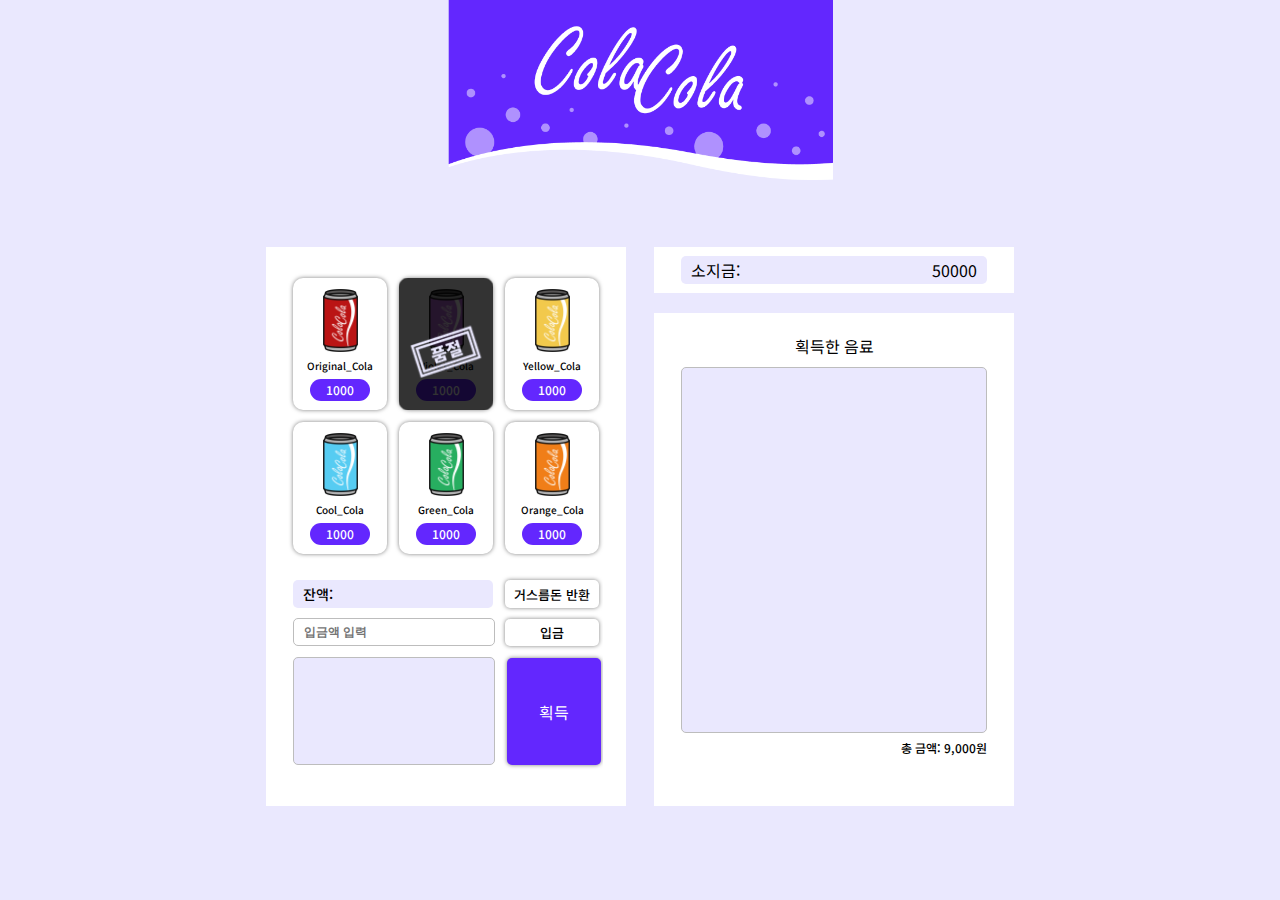
==== commit b7c6420d: "입금기능추가" ====
--- a/index.html
+++ b/index.html
@@ -4,8 +4,8 @@
     <link rel="preconnect" href="https://fonts.googleapis.com">
     <link rel="preconnect" href="https://fonts.gstatic.com" crossorigin>
     <link href="https://fonts.googleapis.com/css2?family=Noto+Sans+KR:wght@500;700&display=swap" rel="stylesheet">
-    <link rel="stylesheet" href="reset.css">
-    <link rel="stylesheet" href="style.css">
+    <link rel="stylesheet" href="src/reset.css">
+    <link rel="stylesheet" href="src/style.css">
     <meta charset="UTF-8">
     <meta http-equiv="X-UA-Compatible" content="IE=edge">
     <meta name="viewport" content="width=device-width, initial-scale=1.0">
@@ -18,54 +18,54 @@
         <section class="vending-machine">
             <h2 class="ir">자판기 화면</h2>
             <ul class="list-cola">
-                <li>
+                <!-- <li>
                     <button type="button" class="btn-cola">
-                        <img class="img-cola" src="images/Original_Cola.png" alt="">
+                        <img class="img-cola" src="src/images/Original_Cola.png" alt="">
                         <strong class="tit-cola">Original_Cola</strong>
                         <span class="txt-price">1000원</span>
                     </button>
                 </li>
                 <li class="sold-out">
                     <button type="button" class="btn-cola">
-                        <img class="img-cola" src="images/Violet_Cola.png" alt="">
+                        <img class="img-cola" src="src/images/Violet_Cola.png" alt="">
                         <strong class="tit-cola">Violet_Cola</strong>
                         <span class="txt-price">1000원</span>
                     </button>
                 </li>
                 <li>
                     <button type="button" class="btn-cola">
-                        <img class="img-cola" src="images/Yellow_Cola.png" alt="">
+                        <img class="img-cola" src="src/images/Yellow_Cola.png" alt="">
                         <strong class="tit-cola">Yellow_Cola</strong>
                         <span class="txt-price">1000원</span>
                     </button>
                 </li>
                 <li>
                     <button type="button" class="btn-cola">
-                        <img class="img-cola" src="images/Cool_Cola.png" alt="">
+                        <img class="img-cola" src="src/images/Cool_Cola.png" alt="">
                         <strong class="tit-cola">Cool_Cola</strong>
                         <span class="txt-price">1000원</span>
                     </button>
                 </li>
                 <li>
                     <button type="button" class="btn-cola">
-                        <img class="img-cola" src="images/Green_Cola.png" alt="">
+                        <img class="img-cola" src="src/images/Green_Cola.png" alt="">
                         <strong class="tit-cola">Green_Cola</strong>
                         <span class="txt-price">1000원</span>
                     </button>
                 </li>
                 <li>
                     <button type="button" class="btn-cola">
-                        <img class="img-cola" src="images/Orange_Cola.png" alt="">
+                        <img class="img-cola" src="src/images/Orange_Cola.png" alt="">
                         <strong class="tit-cola">Orange_Cola</strong>
                         <span class="txt-price">1000원</span>
                     </button>
-                </li>
+                </li> -->
             </ul>
             <section class="cont-counter">
                 <h2 class="ir">구매 및 획득 화면</h2>
                 <div class="info-balance">
                     잔액: 
-                    <strong class="num-balance">1,000 원</strong>
+                    <strong class="num-balance"></strong>
                 </div>
                 <button type="button" class="btn-return">거스름돈 반환</button>
                 <input type="number" placeholder="입금액 입력" class="deposit-money">
@@ -73,21 +73,21 @@
 
                 <div class="cont-shoppingList">
                     <ul class="shoppingList-cola">
-                        <li>
-                            <img class="img-shoppingList" src="images/Original_Cola.png" alt="">
+                        <!-- <li>
+                            <img class="img-shoppingList" src="src/images/Original_Cola.png" alt="">
                             <strong class="tit-shoppingList">Original_Cola</strong>
-                            <data class="shoppingList-count">1</data>
+                            <p class="shoppingList-count">1</p>
                         </li>
                         <li>
-                            <img class="img-shoppingList" src="images/Green_Cola.png" alt="">
+                            <img class="img-shoppingList" src="src/images/Green_Cola.png" alt="">
                             <strong class="tit-shoppingList">Green_Cola</strong>
-                            <data class="shoppingList-count">2</data>
+                            <p class="shoppingList-count">2</p>
                         </li>
                         <li>
-                            <img class="img-shoppingList" src="images/Green_Cola.png" alt="">
+                            <img class="img-shoppingList" src="src/images/Green_Cola.png" alt="">
                             <strong class="tit-shoppingList">Green_Cola</strong>
-                            <data class="shoppingList-count">2</data>
-                        </li>
+                            <p class="shoppingList-count">2</p>
+                        </li> -->
                     </ul>
                 </div>
                 <button type="button" class="btn-get">획득</button>
@@ -100,7 +100,7 @@
             <div class="info-myMoney">
                 <div class="box-myMoney">
                     소지금:
-                    <strong class="num-myMoney">25,000</strong>
+                    <strong class="num-myMoney"></strong>
                 </div>
             </div>
 
@@ -109,30 +109,28 @@
                 <strong class="tit-gain">획득한 음료</strong>
                 <div class="gainList">
                     <ul class="gainList-cola">
-                        <li>
-                            <img class="img-gainList" src="images/Original_Cola.png" alt="">
+                        <!-- <li>
+                            <img class="img-gainList" src="src/images/Original_Cola.png" alt="">
                             <strong class="tit-gainList">Original_Cola</strong>
-                            <data class="gainList-count">1</data>
+                            <strong class="gainList-count">1</strong>
+                        </li> -->
+                        <!-- <li>
+                            <img class="img-gainList" src="src/images/Cool_Cola.png" alt="">
+                            <strong class="tit-gainList">Cool_Cola</strong>
+                            <strong class="gainList-count">1</strong>
                         </li>
                         <li>
-                            <img class="img-gainList" src="images/Cool_Cola.png" alt="">
-                            <strong class="tit-gainList">Cool_Cola</strong>
-                            <data class="gainList-count">1</data>
-                        </li>
-                        <li>
-                            <img class="img-gainList" src="images/green_Cola.png" alt="">
+                            <img class="img-gainList" src="src/images/green_Cola.png" alt="">
                             <strong class="tit-gainList">Green_Cola</strong>
-                            <data class="gainList-count">1</data>
-                        </li>
+                            <strong class="gainList-count">1</strong>
+                        </li> -->
                     </ul>
                     <strong class="total-cost">총 금액: 9,000원</strong>
                 </div>
             </section>
         </section>
+    </div>
 
-
-
-
-    </div>
+        <script src="src/index.js"></script>
 </body>
 </html>
--- a/src/style.css
+++ b/src/style.css
@@ -0,0 +1,362 @@
+@charset "utf-8";
+
+body{
+    background-color: #eae8fe;
+}
+
+
+#app{
+    display: flex;
+    flex-wrap: wrap;
+    justify-content: center;
+    gap: 0 28px;
+    margin: 247px 0 50px 0;
+    font-family: 'Noto Sans KR', sans-serif;
+}
+
+#app .tit-logo{
+    top: 0;
+    background-image: url(images/logo.png);
+    width: 100%;
+    max-width: 386px;
+    height: 180px;
+    background-size: 100%;
+    background-repeat: no-repeat;
+    background-position: center;
+} 
+
+#app .vending-machine, #app .my-info{
+    width: 360px;
+    background-color: white;
+    box-sizing: border-box;
+}
+
+#app .vending-machine{
+    padding: 31px 27px 28px;
+}
+
+.vending-machine .list-cola{
+    display: grid;
+    grid-template-columns: repeat(3, 1fr);
+    gap: 12px;
+}
+    
+.vending-machine .list-cola li{
+    width: 94px;
+    box-shadow: 0px 0px 4px rgba(0, 0, 0, 0.5);
+    border-radius: 10px;
+    
+}
+
+.list-cola li .btn-cola:active{
+    outline: #6327FE 3px solid;
+    border-radius: 6px;
+    cursor: pointer;
+}
+
+.list-cola li .btn-cola {
+    padding: 11px 0 9px;
+}
+
+.btn-cola > img, span, strong {
+    pointer-events:none;
+}
+
+.list-cola li .img-cola{
+    width: 35px;
+}
+
+.list-cola li .tit-cola{
+    display: block;
+    font-weight: 500;
+    font-size: 10px;
+    line-height: 13px;
+    margin: 6px 10px 7px;
+
+}
+
+.list-cola li .txt-price{
+    display: inline-block;
+    padding: 5px 16px;
+    background-color: #6327FE;
+    border-radius: 50px;
+    font-weight: 500;
+    font-size: 12px;
+    color: white;
+    box-sizing: border-box;
+}
+
+/*sold-out*/
+.vending-machine .list-cola li.sold-out{
+    position: relative;
+}
+
+.list-cola .sold-out:hover{
+    pointer-events: none;
+    outline: none;
+}
+
+.vending-machine .list-cola li.sold-out::after{
+    content: '';
+    display: block;
+    position: absolute;
+    z-index: 10;
+    top:0;
+    left: 0;
+    width: 100%;
+    height: 100%;
+    background:no-repeat center/ 95px 133px url('images/Sold-out.png');
+}
+
+
+.vending-machine .list-cola li.sold-out::after{
+    content: '품절';
+    overflow: hidden;
+    position: absolute;
+    text-indent: -9999px;
+    line-height: 0;
+    font-size: 1px;
+    color: transparent;
+}
+
+
+/*계산하기*/
+.cont-counter{
+    display: flex;
+    flex-wrap: wrap;
+    width: 310px;
+    margin-top: 20px;
+    padding: 6px 0px ;
+    overflow: hidden;
+}
+
+.cont-counter .info-balance{
+    display: block;
+    width: 180px;
+    padding: 0 10px;
+    background-color: #EAE8FE;
+    font-weight: 500;
+    font-size: 14px;
+    line-height: 2;
+    vertical-align:middle;
+    border-radius: 5px;
+}
+
+.cont-counter .info-balance .num-balance{
+    float: right;
+}
+
+
+.cont-counter .btn-return{
+    width: 94px;
+    border-radius: 5px;
+    box-shadow: 0px 0px 4px rgba(0, 0, 0, 0.5);
+    font-weight: 500;
+    font-size: 13px;
+    line-height: 19px;
+    margin-left: 12px;
+}
+
+.cont-counter .deposit-money{
+    display: block;
+    width: 180px;
+    margin-top: 10px;
+    padding: 6px 10px;
+    font-weight: bold;
+    font-size: 12px;
+    border: none;
+    border-radius: 5px;
+    border: 1px solid #bdbdbd;
+}
+
+.cont-counter .btn-deposit{
+    width: 94px;
+    font-weight: 500;
+    font-size: 13px;
+    line-height: 19px;
+    border-radius: 5px;
+    box-shadow: 0px 0px 4px rgba(0, 0, 0, 0.5);
+    margin: 11px 0 0 10px;
+}
+
+
+.cont-shoppingList{
+    display: block;
+    width: 200px;
+    height: 106px;
+    margin-top: 11px;
+    overflow-y: scroll;
+    background-color:#eae8fe;
+    border: 1px solid #bdbdbd;
+    border-radius: 5px;
+}
+
+.cont-shoppingList .shoppingList-cola{
+    padding: 12px 16px 0 12px; 
+}
+
+.cont-shoppingList .shoppingList-cola li{
+    background-color: white;
+    padding: 6px 0 ;
+    border-radius: 5px;
+    margin: 0 auto;
+    overflow: hidden;
+}
+
+.cont-shoppingList .shoppingList-cola li+li{
+    margin-top: 6px;
+}
+
+.cont-shoppingList .shoppingList-cola .img-shoppingList{
+    float: left;
+    width: 18px;
+    margin-left: 10px;
+}
+
+.cont-shoppingList .shoppingList-cola .tit-shoppingList{
+    float: left;
+    margin-left: 10px;
+    font-weight: 500;
+    font-size: 10px;
+    line-height: 30px;
+    vertical-align: middle;
+}
+
+.cont-shoppingList .shoppingList-cola .shoppingList-count{
+    float: right;
+    padding: 6px 10px;
+    margin-right: 10px;
+    border-radius: 5px;
+    border: 1px solid #bdbdbd;
+}
+
+.btn-get{
+    display: block;
+    width: 94px;
+    margin: 12px 0 0 12px;
+    color: white;
+    border-radius: 5px;
+    background-color: #6327FE;
+    box-shadow: 0px 0px 4px rgba(0, 0, 0, 0.5);
+
+}
+
+.info-buy{
+    width: 360px;
+}
+
+.info-buy .info-myMoney{
+    width: 306px;
+    padding: 9px 27px 9px;
+    margin-bottom: 20px;
+    background-color: white;
+}
+
+.info-myMoney .box-myMoney{
+    display: block;
+    padding: 6px 0 6px 10px;
+    border-radius: 5px;
+    background-color: #eae8fe;
+}
+
+
+.box-myMoney .num-myMoney{
+    padding-right: 10px;
+    float: right;
+}
+
+.info-gain{
+    width: 306px;
+    padding: 25px 27px 50px ;
+    box-sizing: content-box;
+    text-align: center;
+    background-color: white;
+}
+
+
+
+.gainList .gainList-cola{
+    height: 364px;
+    overflow-y: scroll;
+    margin-top: 13px;
+    border-radius: 5px;
+    border: 1px solid #bdbdbd;
+    background-color: #eae8fe;
+}
+
+.gainList .gainList-cola li{
+    display: inline-block;
+    width: 265px;
+    margin-top: 12px;
+    padding: 6px 0 6px 10px;
+    background-color:white
+
+}
+
+.img-gainList{
+    float: left;
+    width: 18px;
+}
+
+.tit-gainList{
+    float: left;
+    padding-left: 10px;
+    font-weight: 500;
+    font-size: 10px;
+    line-height: 3;
+    vertical-align: middle;
+}
+
+.gainList-count{
+    float: right;
+    width: 30px;
+    height: 30px;
+    margin-right: 8px;
+    font-weight: 500;
+    font-size: 14px;
+    line-height: 30px;
+    vertical-align: middle;
+    border: 1px solid #bdbdbd;
+    border-radius: 5px;
+}
+
+
+.total-cost{
+    display: block;
+    text-align: right;
+    margin-top: 6px;
+    font-weight: 500;
+    font-size: 12px;
+    line-height: 17px;
+}
+
+
+/* 스크롤바 설정*/
+.gainList .gainList-cola::-webkit-scrollbar, .cont-shoppingList::-webkit-scrollbar{
+    width: 6px;
+}
+
+/* 스크롤바 막대 설정*/
+.gainList .gainList-cola::-webkit-scrollbar, .cont-shoppingList::-webkit-scrollbar-thumb{
+    height: 17%;
+    background-color: rgb(186, 186, 186);
+    /* 스크롤바 둥글게 설정    */
+    border-radius: 10px;    
+}
+
+/* 스크롤바 뒷 배경 설정*/
+.gainList .gainList-cola::-webkit-scrollbar, .cont-shoppingList::-webkit-scrollbar-track{
+    background-color: rgb(255, 255, 255);
+}
+
+
+@media only screen and (min-device-width: 320px) and (max-device-width: 480px) 
+and (-webkit-min-device-pixel-ratio:2) {
+    body{
+        background-color: white;
+    }
+    #app{
+        padding-top:65px;
+        margin-top: 150px;
+    }
+}